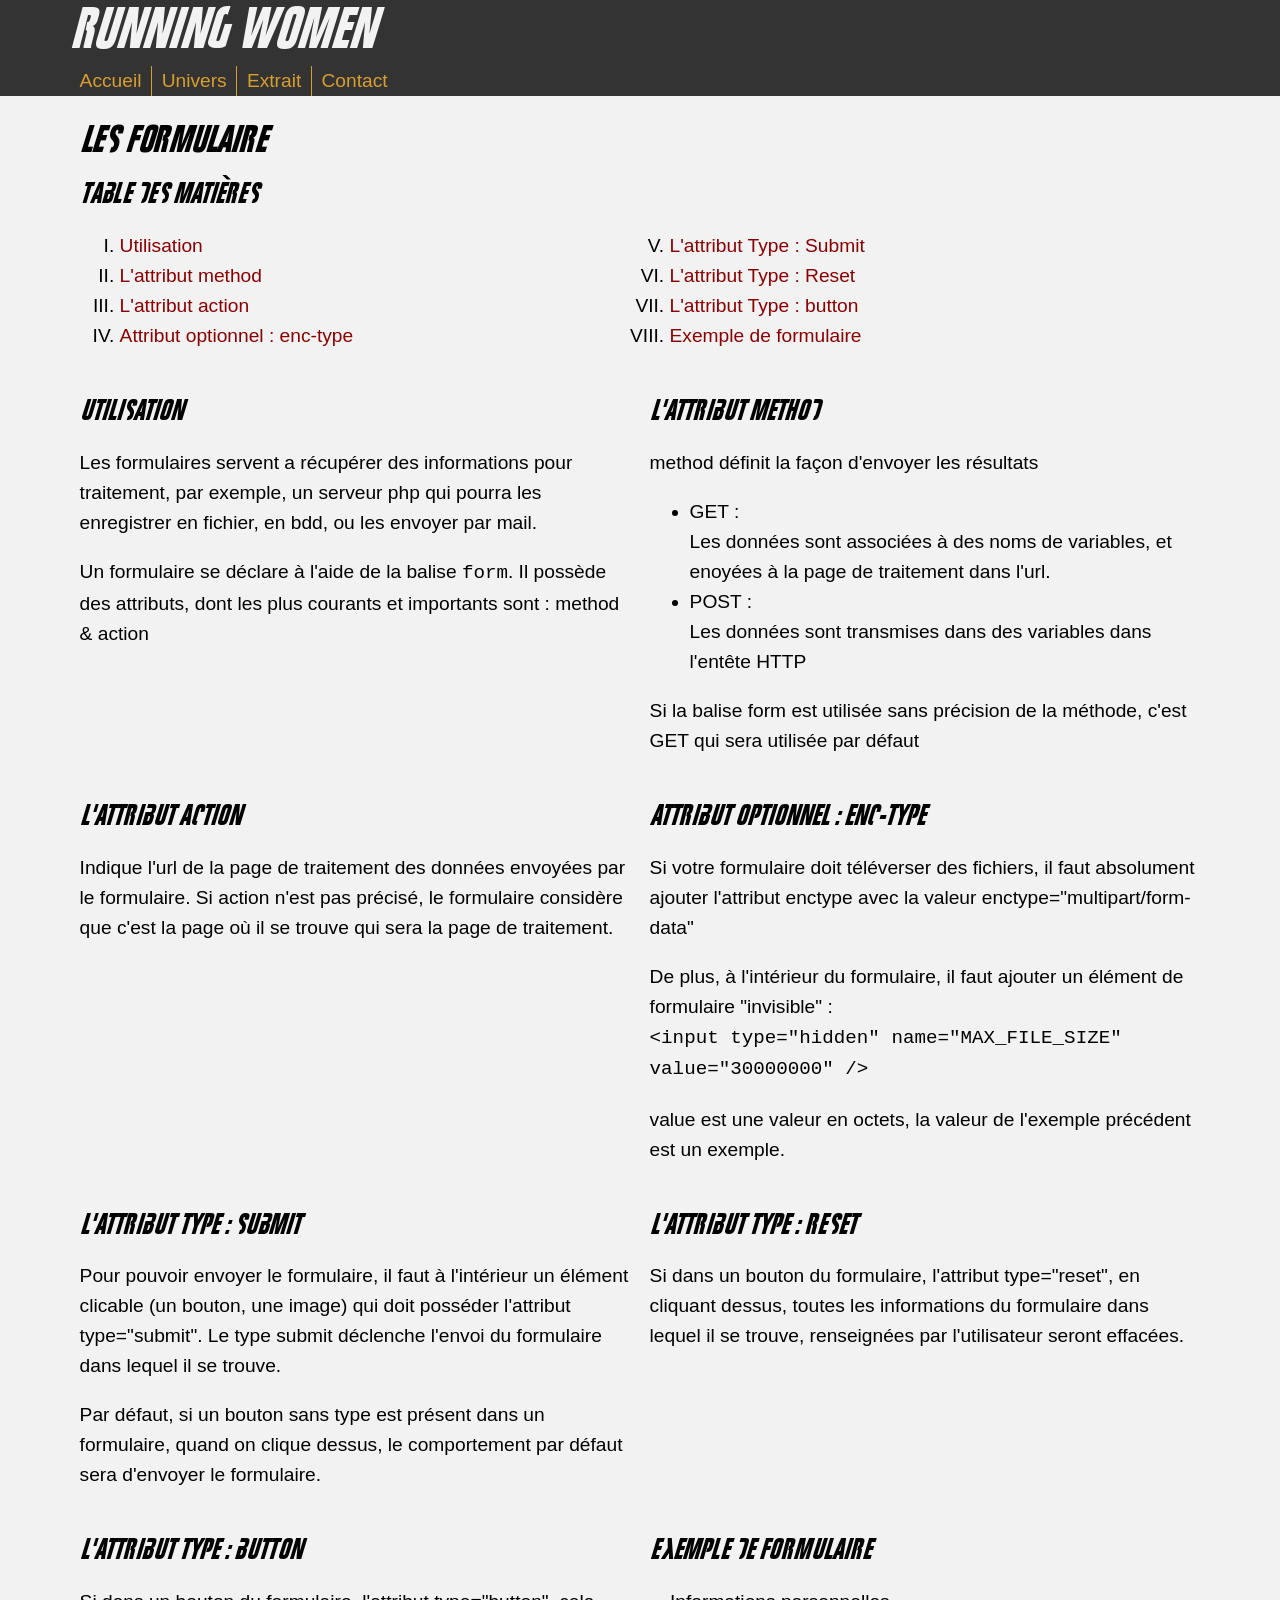
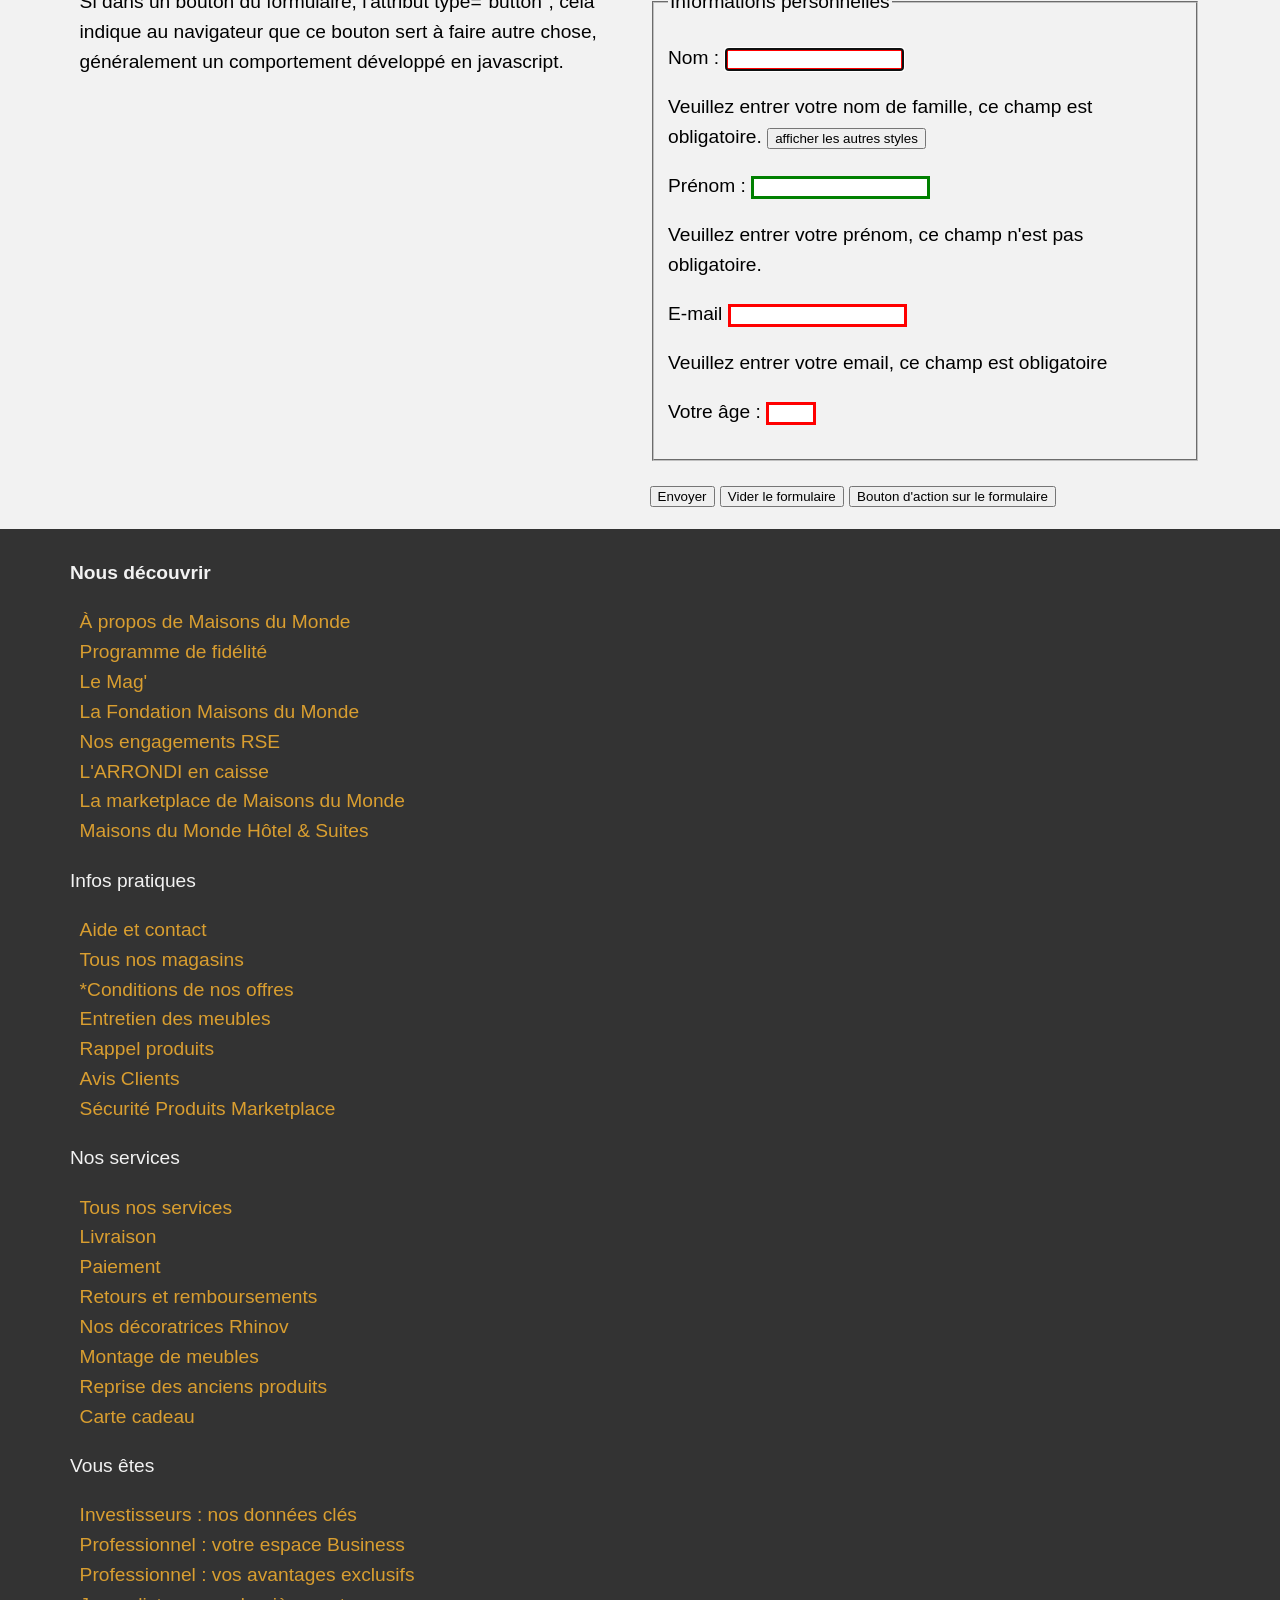
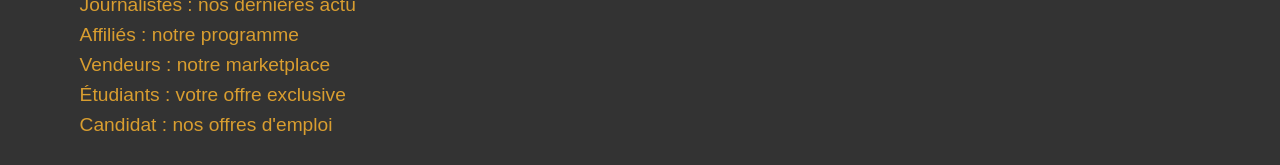
==== contact.html @ e9cc25df "iframe, frameset et grille CSS" ====
<!DOCTYPE html>
<html lang="fr">

<head>
    <title>Les formulaire | Running Women</title>
    <meta charset="UTF-8" />
    <meta name="viewport" content="width=device-width, initial-scale=1.0" />
    <meta name="description" content="Toute l'actualité running | Running Women" />
    <!-- C'est dans la balise Head qu'on l'on va appeler les fichiers CCS, script Javascript -->
    <link rel="stylesheet" href="./css/style.css" media="all" />
    <script src="./js/scripts.js"></script>
</head>
<body>
    <header role="banner">
        <div class="conteneur">
            <span class="site-title">Running Women</span>
        </div>
    </header>
    <nav role="navigation">
        <ul class="conteneur">
            <li><a href="./index.html" title="Retourner à l'accueil">Accueil</a></li>
            <li><a href="./univers.html" title="Aller à la page univers">Univers</a></li>
            <li><a href="./extrait.html" title="Aller à la page extraits">Extrait</a></li>
            <li><a href="./contact.html" title="Aller à la page formulaire">Contact</a></li>
        </ul>
    </nav>
    <main role="main" class="conteneur">
        <header>
            <h1>Les formulaire</h1>
        </header>
        <aside>
            <nav>
                <h2>Table des matières</h2>
                <ol type="I">
                    <li><a href="#utilisation">Utilisation</a></li>
                    <li><a href="#method">L'attribut method</a></li>
                    <li><a href="#action">L'attribut action</a></li>
                    <li><a href="#optionnel-enctype">Attribut optionnel : enc-type</a></li>
                    <li><a href="#submit">L'attribut Type : Submit</a></li>
                    <li><a href="#reset">L'attribut Type : Reset</a></li>
                    <li><a href="#button">L'attribut Type : button</a></li>
                    <li><a href="#exemple-formule">Exemple de formulaire</a></li>
                </ol>
            </nav>
        </aside>
        <section>
            <article>
                <header>
                    <h2 id="utilisation">Utilisation</h2>
                </header>
                 <p>
                    Les formulaires servent a récupérer des informations pour traitement, par exemple, un serveur
                    php qui pourra les enregistrer en fichier, en bdd, ou les envoyer par mail.
                </p>
                <p>
                    Un formulaire se déclare à l'aide de la balise <code>form</code>. Il possède des
                    attributs, dont les plus courants et importants sont : method & action
                </p>
            </article>
            <article>
                <header>
                    <h2 id="method">L'attribut method</h2>
                </header>
                <p>
                    method définit la façon d'envoyer les résultats
                </p>
                <ul>
                    <li>
                        GET : <br />
                        Les données sont associées à des noms de variables, et enoyées à la page de traitement dans
                        l'url.
                    </li>
                    <li>
                        POST : <br />
                        Les données sont transmises dans des variables dans l'entête HTTP
                    </li>
                </ul>
                <p>
                    Si la balise form est utilisée sans précision de la méthode, c'est GET qui sera utilisée par défaut
                </p>
            </article>
            <article>
                <header>
                    <h2 id="action">L'attribut action</h2>
                </header>
                <p>
                    Indique l'url de la page de traitement des données envoyées par le formulaire.
                    Si action n'est pas précisé, le formulaire considère que c'est la page où il
                    se trouve qui sera la page de traitement.
                </p>
            </article>
            <article>
                <header>
                    <h2 id="optionnel-enctype">Attribut optionnel : enc-type</h2>
                </header>
                <p>
                    Si votre formulaire doit téléverser des fichiers, il faut absolument ajouter l'attribut enctype
                    avec la valeur enctype="multipart/form-data"
                </p>
                <p>
                    De plus, à l'intérieur du formulaire, il faut ajouter un élément de formulaire "invisible" :
                    <br />
                    <code>&lt;input type="hidden" name="MAX_FILE_SIZE" value="30000000" /&gt;</code>
                </p>
                <p>
                    value est une valeur en octets, la valeur de l'exemple précédent est un exemple.
                </p>
            </article>
            <article>
                <header>
                    <h2 id="submit">L'attribut Type : submit</h2>
                </header>
                <p>
                    Pour pouvoir envoyer le formulaire, il faut à l'intérieur un élément clicable (un bouton, une image)
                    qui doit posséder l'attribut type="submit". Le type submit déclenche l'envoi du formulaire dans
                    lequel il se trouve.
                </p>
                <p>
                    Par défaut, si un bouton sans type est présent dans un formulaire, quand on clique dessus, le
                    comportement par défaut sera d'envoyer le formulaire.
                </p>
            </article>
            <article>
                <header>
                    <h2 id="reset">L'attribut Type : reset</h2>
                </header>
                <p>
                    Si dans un bouton du formulaire, l'attribut type="reset", en cliquant dessus, toutes les
                    informations du formulaire dans lequel il se trouve, renseignées par l'utilisateur seront
                    effacées.
                </p>
            </article>
            <article>
                <header>
                    <h2 id="button">L'attribut Type : button</h2>
                </header>
                <p>
                    Si dans un bouton du formulaire, l'attribut type="button", cela indique au navigateur que ce
                    bouton sert à faire autre chose, généralement un comportement développé en javascript.
                </p>
            </article>
            <article>
                <header>
                    <h2 id="exemple-formule">Exemple de formulaire</h2>
                </header>
                <style>
                    input[type="text"]:invalid,
                    input[type="number"]:invalid,
                    input[type="email"]:invalid{
                        border: 3px solid red;
                    }

                    input[type="text"]:valid,
                    input[type="number"]:valid,
                    input[type="email"]:valid{
                        border: 3px solid green;
                    }
                </style>
                <form method="get" action="./contact.html">
                    <fieldset>
                        <legend>
                            Informations personnelles
                        </legend>
                        <p>
                            <label for="nom">Nom : </label> 
                            <input name="nom" id="nom" type="text" aria-describedby="info-nom" autofocus required />
                        </p>
                        <div id="info-nom" class="message message-info">
                            Veuillez entrer votre nom de famille, ce champ est obligatoire.
                            <button type="button" onclick="toggleHidden('messageStyles')">afficher les autres styles</button>
                        </div>
                        <div class="hidden" id="messageStyles">
                            <div class="message message-success">
                                Veuillez entrez votre nom de famille, ce champ est obligatoire.
                            </div>
                            <div class="message message-warning">
                                Veuillez entrez votre nom de famille, ce champ est obligatoire.
                            </div>
                            <div class="message message-danger">
                                Veuillez entrez votre nom de famille, ce champ est obligatoire.
                            </div>
                            <div class="message message-dark">
                                Veuillez entrez votre nom de famille, ce champ est obligatoire.
                            </div>
                            <div class="message message-light">
                                Veuillez entrez votre nom de famille, ce champ est obligatoire.
                            </div>
                        </div>
                        <p>
                            <label for="prenom">Prénom :</label>
                            <input type="text" name="prenom" id="prenom" aria-describedby="info-prenom" />
                        </p>
                        <div id="info-prenom" class="message message-info">
                            Veuillez entrer votre prénom, ce champ n'est pas obligatoire.
                        </div>
                        <p>
                            <label for="email">E-mail</label>
                            <input type="email" name="email" id="email" required aria-describedby="info-email" pattern="^[\w\-\+]+(\.[\w\-]+)*@[\w\-]+(\.[\w\-]+)*\.[\w\-]{2,15}$" />
                        </p>
                        <div id="info-email" class="message message-info">
                            Veuillez entrer votre email, ce champ est obligatoire
                        </div>
                        <p>
                            <label for="age-legal">Votre âge :</label>
                            <input type="number" name="age-legal" id="age-legal" aria-describedby="" min="13" max="99" required />
                        </p>
                    </fieldset>
                    <p>
                        <button type="submit">Envoyer</button> 
                        <button type="reset">Vider le formulaire</button> 
                        <button type="button" onclick="toggleHidden('toto')">Bouton d'action sur le formulaire</button>
                        <div id="toto" class="hidden">
                            Toto
                        </div>
                    </p>
                </form>
            </article>
        </section>
    </main>
    <footer>
        <div class="conteneur">
            <nav>
                <p><b>Nous découvrir</b></p>
                <ul>
                    <li><a href="#">À propos de Maisons du Monde</a></li>
                    <li><a href="#">Programme de fidélité</a></li>
                    <li><a href="#">Le Mag'</a></li>
                    <li><a href="#">La Fondation Maisons du Monde</a></li>
                    <li><a href="#">Nos engagements RSE</a></li>
                    <li><a href="#">L'ARRONDI en caisse</a></li>
                    <li><a href="#">La marketplace de Maisons du Monde</a></li>
                    <li><a href="#">Maisons du Monde Hôtel & Suites</a></li>
                </ul>
            </nav>
            <nav>
                <p>Infos pratiques</p>
                <ul>
                    <li><a href="#">Aide et contact</a></li>
                    <li><a href="#">Tous nos magasins</a></li>
                    <li><a href="#">*Conditions de nos offres</a></li>
                    <li><a href="#">Entretien des meubles</a></li>
                    <li><a href="#">Rappel produits</a></li>
                    <li><a href="#">Avis Clients</a></li>
                    <li><a href="#">Sécurité Produits Marketplace</a></li>
                </ul>
            </nav>
            <nav>
                <p>
                    Nos services
                </p>
                <ul>
                    <li><a href="#">Tous nos services</a></li>
                    <li><a href="#">Livraison</a></li>
                    <li><a href="#">Paiement</a></li>
                    <li><a href="#">Retours et remboursements</a></li>
                    <li><a href="#">Nos décoratrices Rhinov</a></li>
                    <li><a href="#">Montage de meubles</a></li>
                    <li><a href="#">Reprise des anciens produits</a></li>
                    <li><a href="#">Carte cadeau</a></li>
                </ul>
            </nav>
            <nav>
                <p>
                    Vous êtes
                </p>
                <ul>
                    <li><a href="#">Investisseurs : nos données clés</a></li>
                    <li><a href="#">Professionnel : votre espace Business</a></li>
                    <li><a href="#">Professionnel : vos avantages exclusifs</a></li>
                    <li><a href="#">Journalistes : nos dernières actu</a></li>
                    <li><a href="#">Affiliés : notre programme</a></li>
                    <li><a href="#">Vendeurs : notre marketplace</a></li>
                    <li><a href="#">Étudiants : votre offre exclusive</a></li>
                    <li><a href="#">Candidat : nos offres d'emploi</a></li>
                </ul>
            </nav>
        </div>
    </footer>
</body>

</html>
---- css/style.css ----
/*
Import de fichiers CSS
/!\ ATTENTION /!\
les instructions d'import de fichiers CSS doivent IMPÉRATIVEMENT ÊTRE DÉCLARÉES DANS LES PREMIÈRES LIGNE CSS HORS COMMENTAIRE
*/
@import url("./FIGHTT3.css");
@import url("./carousel.css");
@import url("./grid.css");
/*
dimensions les plus vues en web :
px      =>  Pixel
em      =>  cadratin : unité de mesure en print sur les presses
            le cadratin se calcul par rapport à son parent
rem     =>  cadratin racine : se calcul par rapport à la taille racine de police
%       =>  pourcentage, se calcule par rapport à l'élément qui le contient
vw & vh =>  viewport width & viewport height : correspond à la taille 
            d'affichage de la page en largeur et en hauteur
            si affichage en largeur 768px alors 20vw = 153.6 px

si 2em = 32 px, 1em = 16px

*/
/*
Le root permet de surcharger le css du navigateur avant qu'il soit interprété
Il permet aussi de déclarer des varaibles (tailles de police, couleurs du site), afin de faciliter la maintenance et les changements
*/
/* le root */
:root {
  font-family: Arial, Helvetica, sans-serif;
  --font-size: 1.2rem;
  font-size: var(--font-size);
  --gutter: 0.5rem;
  --line-height: calc(var(--font-size) * 1.3);
  line-height: var(--line-height);
  scroll-behavior: smooth;
  --main-site-bg-color: rgba(242, 242, 242, 1);
  --main-site-bg-color-50: rgba(242, 242, 242, 0.5);
  --header-bg-val: 51, 51, 51;
  --header-bg-color: rgb(var(--header-bg-val));
  --header-bg-color-50: rgba(var(--header-bg-val), 0.5);
  --header-color: rgba(242, 242, 242, 1);
  --nav-link-color: #d99e30;
  --main-link-color: darkred;
}

/* déclarations générales */

*,
*::before,
*::after {
  box-sizing: border-box;
}

.site-title,
h1,
h2 {
  font-family: "FIGHTT3";
  font-weight: normal;
}

a {
  color: var(--main-link-color);
  text-decoration: none;
}

/* déclarations de classe */

.site-title {
  font-size: 3rem;
}

.conteneur {
  width: 100%;
  margin-left: auto;
  margin-right: auto;
}

.img-fluid {
  max-width: 100%;
}

.vignette,
.miniature {
  width: 100px;
  height: 100px;
}

.vignette {
  object-fit: cover;
  /* Object-position permet de choisir la position du cover de l'image */
  /*object-position: left top;*/
}

.miniature {
  object-fit: contain;
  background-color: black;
}

.table-responsive {
  overflow-x: auto;
}

.table-bordered td,
.table-bordered th {
  border-top: 1px solid lightgrey;
  border-left: 1px solid lightgrey;
  border-right: 1px solid lightgrey;
}

table.table {
  border-collapse: collapse;
  width: 100%;
}

table.table tr {
  border-bottom: 1px solid lightgrey;
}

table.table th,
table.table td {
  padding: calc(var(--gutter) / 2);
}

.video {
  position: relative;
  height: 0;
  overflow: hidden;
  margin: 0;
}

.video > * {
  width: 100%;
  height: 100%;
  position: absolute;
  left: 0px;
  top: 0px;
  overflow: hidden;
  border: none;
}

.video-16-9 {
  padding-bottom: 56.25%;
}

.video-max-width-300 {
  max-width: 300px;
}

.video-4-3 {
  padding-bottom: 75%;
}

.hidden{
  display: none;
}

/* déclarations de structure */

body {
  margin: 0;
  background-color: var(--main-site-bg-color);
}

body > header,
body > footer {
  background-color: var(--header-bg-color);
  padding: var(--gutter);
  color: var(--header-color);
}

body > footer ul {
  list-style-type: none;
  padding: 0;
}

body > nav {
  background-color: var(--header-bg-color);
}

body > nav ul {
  margin: 0;
  color: var(--header-color);
  list-style-type: none;
  padding: 0;
}

body > nav ul li:not(body > nav ul li:last-child) {
  border-bottom: 1px solid var(--nav-link-color);
}

body > nav ul a,
body > nav ul a:visited,
body > footer a,
body > footer a:visited {
  color: var(--nav-link-color);
  text-decoration: none;
  display: block;
  padding-left: var(--gutter);
  padding-right: var(--gutter);
}

body > nav ul a:hover,
body > nav ul a:focus,
body > nav ul a:focus-visible {
  outline: none;
  color: var(--header-bg-color);
  background-color: var(--nav-link-color);
}

main > header,
main > aside,
section article {
  padding-left: var(--gutter);
  padding-right: var(--gutter);
}

@media print {
  body > nav,
  body > footer {
    display: none;
  }

  @page {
    size: landscape;
    padding: 1cm;
  }
}

@media screen and (min-width: 576px) {
  .conteneur {
    width: 540px;
  }

  body > nav > ul {
    display: flex;
    flex-wrap: wrap;
  }

  body > nav ul li:not(body > nav ul li:last-child) {
    border-right: 1px solid var(--nav-link-color);
    border-bottom: unset;
  }
}

@media screen and (min-width: 768px) {
  .conteneur {
    width: 720px;
  }
}
@media screen and (min-width: 992px) {
  .conteneur {
    width: 960px;
  }
}
@media screen and (min-width: 1200px) {
  .conteneur {
    width: 1140px;
  }

  main aside nav > ol {
    column-count: 2;
  }

  main section {
    display: flex;
    flex-wrap: wrap;
  }

  main article {
    width: 50%;
  }
}
@media screen and (min-width: 1400px) {
  .conteneur {
    width: 1340px;
  }

  main aside nav > ol {
    column-count: 3;
  }

  main article {
    width: calc(100% / 3);
  }
}
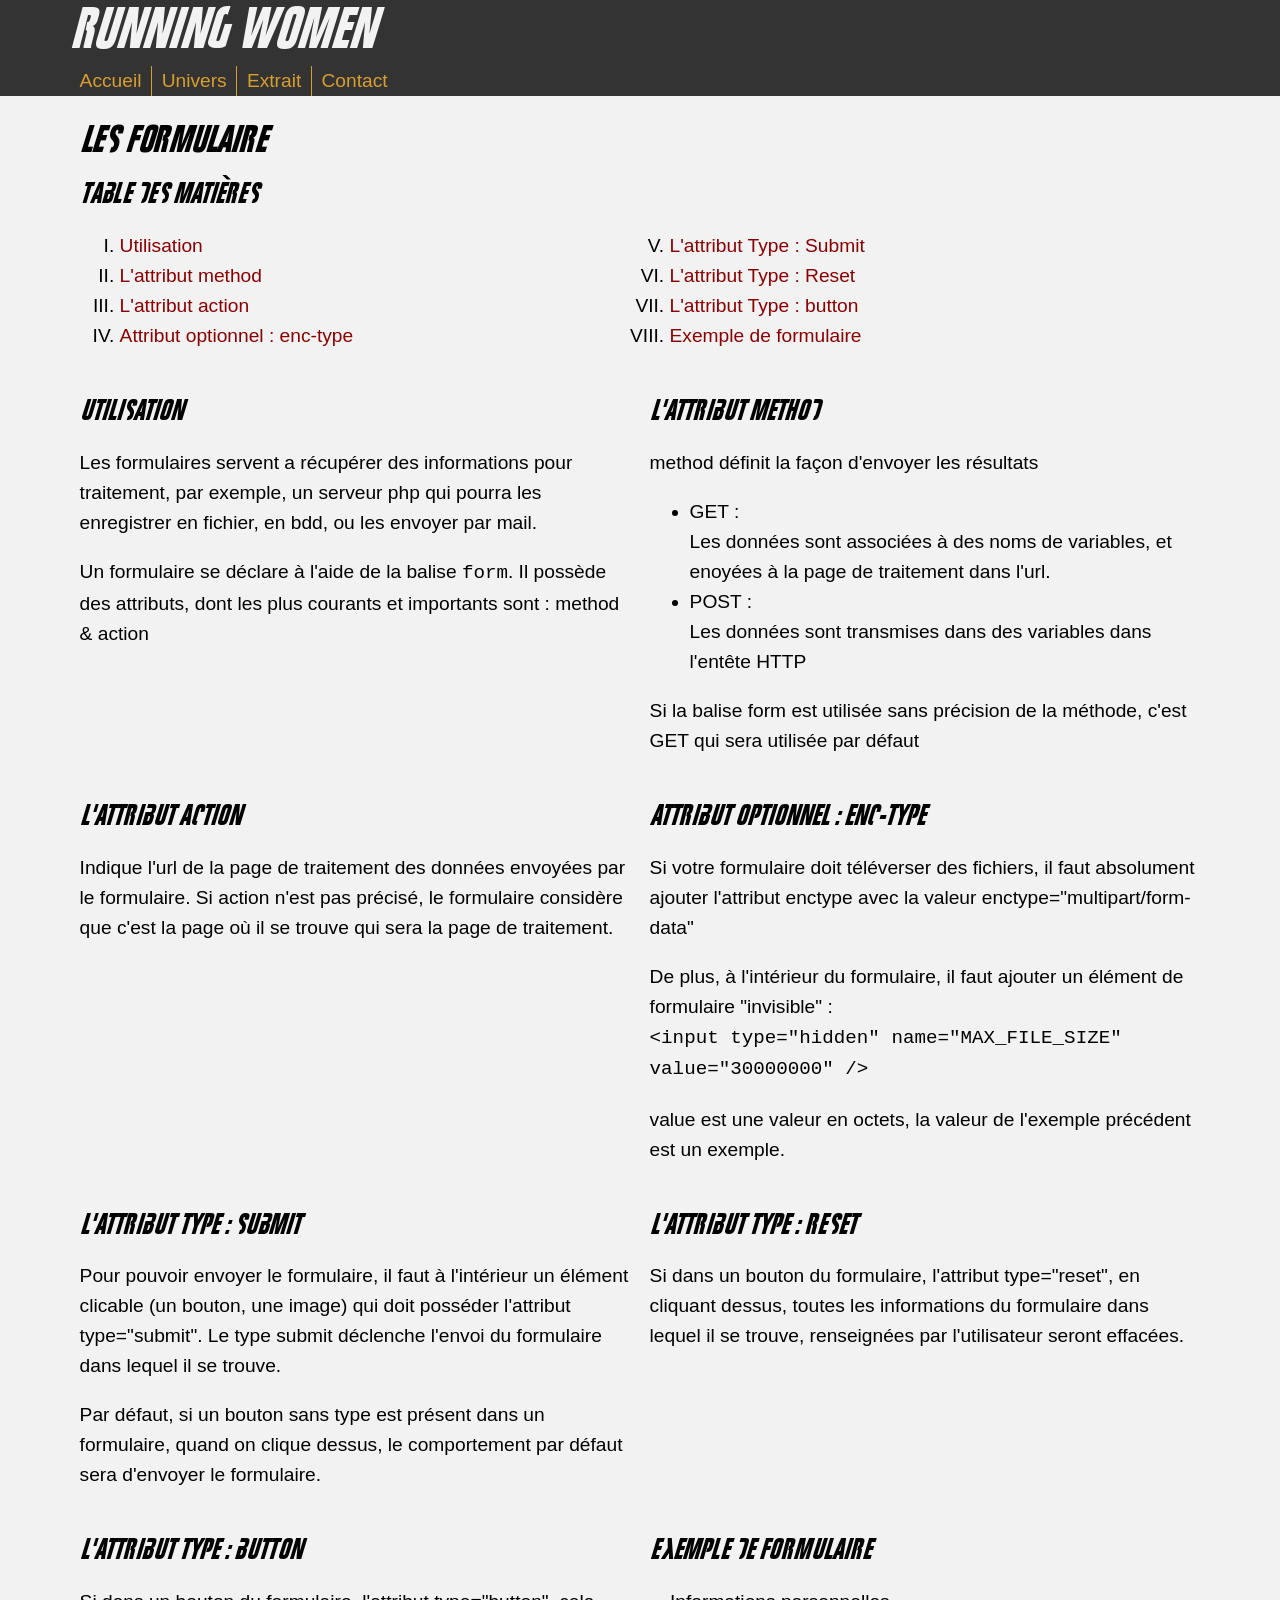
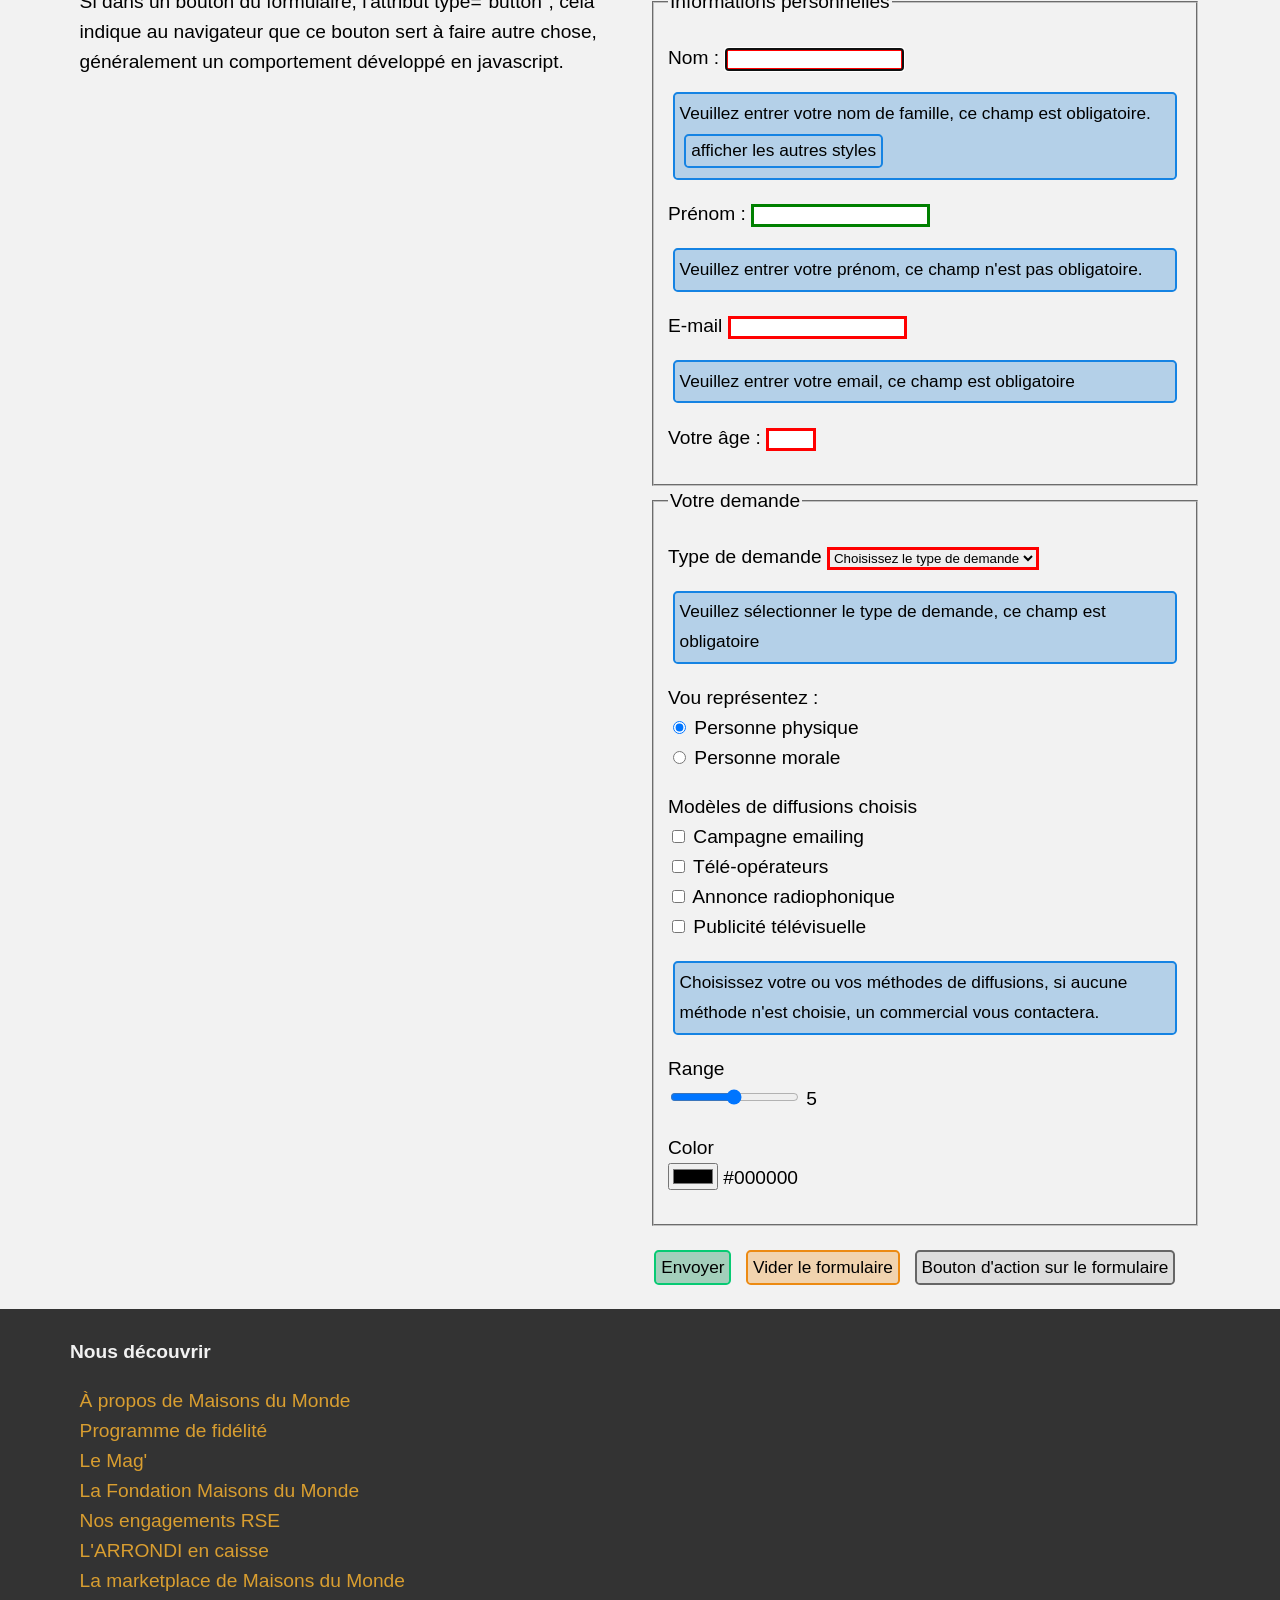
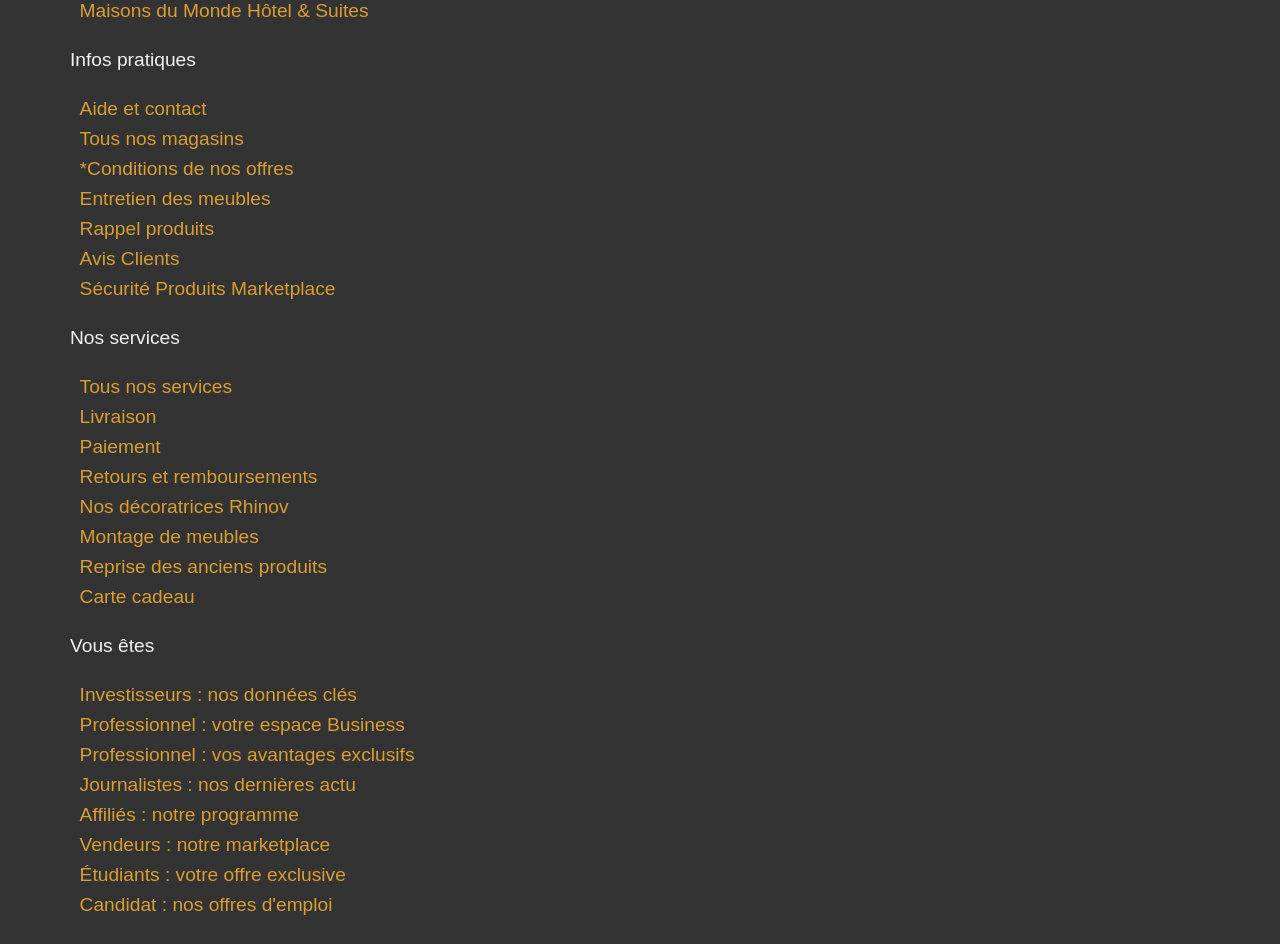
==== commit d946015e: "css formulaire partie 1 input, select, button" ====
--- a/contact.html
+++ b/contact.html
@@ -143,19 +143,6 @@
                 <header>
                     <h2 id="exemple-formule">Exemple de formulaire</h2>
                 </header>
-                <style>
-                    input[type="text"]:invalid,
-                    input[type="number"]:invalid,
-                    input[type="email"]:invalid{
-                        border: 3px solid red;
-                    }
-
-                    input[type="text"]:valid,
-                    input[type="number"]:valid,
-                    input[type="email"]:valid{
-                        border: 3px solid green;
-                    }
-                </style>
                 <form method="get" action="./contact.html">
                     <fieldset>
                         <legend>
@@ -167,7 +154,7 @@
                         </p>
                         <div id="info-nom" class="message message-info">
                             Veuillez entrer votre nom de famille, ce champ est obligatoire.
-                            <button type="button" onclick="toggleHidden('messageStyles')">afficher les autres styles</button>
+                            <button type="button" onclick="toggleHidden('messageStyles')" class="btn btn-info">afficher les autres styles</button>
                         </div>
                         <div class="hidden" id="messageStyles">
                             <div class="message message-success">
@@ -205,10 +192,61 @@
                             <input type="number" name="age-legal" id="age-legal" aria-describedby="" min="13" max="99" required />
                         </p>
                     </fieldset>
+                    <fieldset>
+                        <legend>
+                            Votre demande
+                        </legend>
+                        <p>
+                            <label for="type-demande">Type de demande</label>
+                            <select name="type-demande" id="type-demande" aria-describedby="info-type-demande" required>
+                                <option aria-label="Choix de demande" value="">Choisissez le type de demande</option>
+                                <optgroup label="Options unitaires">
+                                    <option aria-label="Option unitaire 1" value="1">Option 1</option>
+                                    <option aria-label="Option unitaire 2" value="2">Option 2</option>
+                                    <option aria-label="Option unitaire 3" value="3">Option 3</option>
+                                    <option aria-label="Option unitaire 4" value="4">Option 4</option>
+                                    <option aria-label="Option unitaire 5" value="5">Option 5</option>
+                                </optgroup>
+                                <optgroup label="Regroupement d'options">
+                                    <option aria-label="Regroupement d'option sauf la 1" value="6">Toutes sauf 1</option>
+                                    <option aria-label="Regroupement d'option sauf la 2" value="7">Toutes sauf 2</option>
+                                    <option aria-label="Regroupement d'option sauf la 3" value="8">Toutes sauf 3</option>
+                                </optgroup>
+                            </select>
+                        </p>
+                        <div id="info-type-demande" class="message message-info">
+                            Veuillez sélectionner le type de demande, ce champ est obligatoire
+                        </div>
+                        <p>
+                            <label>Vou représentez :</label><br />
+                            <input type="radio" name="personne" id="physique" value="physique" checked aria-describedby="info-personne">
+                            <label for="physique">Personne physique</label><br />
+                            <input type="radio" name="personne" id="morale" value="morale" aria-describedby="info-personne">
+                            <label for="morale">Personne morale</label>
+                        </p>
+                        <p>
+                            <label>Modèles de diffusions choisis</label><br />
+                            <input type="checkbox" name="diff-email" id="diff-email" value="email" aria-describedby="info-diffusion" /> <label for="diff-email">Campagne emailing</label><br />
+                            <input type="checkbox" name="diff-tel" id="diff-tel" value="tel" aria-describedby="info-diffusion" /> <label for="diff-tel">Télé-opérateurs</label><br />
+                            <input type="checkbox" name="diff-radio" id="diff-radio" value="radio" aria-describedby="info-diffusion" /> <label for="diff-radio">Annonce radiophonique</label><br />
+                            <input type="checkbox" name="diff-tv" id="diff-tv" value="tv" aria-describedby="info-diffusion" /> <label for="diff-tv">Publicité télévisuelle</label>
+                        </p>
+                        <div id="info-diff"  class="message message-info">
+                            Choisissez votre ou vos méthodes de diffusions, si aucune méthode n'est choisie, un commercial vous contactera.
+                        </div>
+                        <p>
+                            <label>Range</label><br />
+                            <input type="range" name="range" id="range" min="0" max="10" step="0.5" value="5" onchange="getValue(this, '#rangeValue')" /> <span id="rangeValue">5</span>
+                        </p>
+                        <p>
+                            <label>Color</label><br />
+                            <input type="color" name="color" id="color" min="0" max="10" step="0.5" value="5" onchange="getValue(this, '#colorValue')" /> <span id="colorValue">#000000</span>
+                        </p>
+                    </fieldset>
                     <p>
-                        <button type="submit">Envoyer</button> 
-                        <button type="reset">Vider le formulaire</button> 
-                        <button type="button" onclick="toggleHidden('toto')">Bouton d'action sur le formulaire</button>
+                        <button type="submit" class="btn btn-success">Envoyer</button> 
+                        <button type="reset" class="btn btn-warning">Vider le formulaire</button> 
+                        <button type="button" class="btn btn-light" onclick="toggleHidden('toto')">Bouton d'action sur le formulaire</button>
                         <div id="toto" class="hidden">
                             Toto
                         </div>
--- a/css/style.css
+++ b/css/style.css
@@ -6,6 +6,7 @@
 @import url("./FIGHTT3.css");
 @import url("./carousel.css");
 @import url("./grid.css");
+@import url("./form.css");
 /*
 dimensions les plus vues en web :
 px      =>  Pixel
@@ -41,6 +42,23 @@
   --header-color: rgba(242, 242, 242, 1);
   --nav-link-color: #d99e30;
   --main-link-color: darkred;
+  /* couleurs de fond informatives */
+  --info-bg-color: #b4d0e8;
+  --danger-bg-color: #f1aeb5;
+  --success-bg-color: #a3cfbb;
+  --warning-bg-color: #f1d3ae;
+  /* couleurs de bordure informatives */
+  --info-border-color: #1583e3;
+  --danger-border-color: #ea2a3d;
+  --success-border-color: #07ca73;
+  --warning-border-color: #ec8a12;
+  /* couleurs de fond neutres */
+  --light-bg-color: #dddddd;
+  --dark-bg-color: #454545;
+  /* couleurs de bordure neutres */
+  --light-border-color: #666666;
+  --dark-border-color: black;
+  --dark-color: white;
 }
 
 /* déclarations générales */
@@ -153,6 +171,48 @@
 .hidden{
   display: none;
 }
+
+.message, .btn{
+  margin: calc( var(--gutter) / 2);
+  padding: calc( var(--gutter) / 2);
+  font-size: 0.9rem;
+  border-radius: calc( var(--gutter) / 2);
+  border-style: solid;
+  border-width: 2px;
+  border-color: transparent;
+}
+
+.message-info, .btn-info{
+  background-color: var(--info-bg-color);
+  border-color: var(--info-border-color);
+}
+
+.message-success, .btn-success{
+  background-color: var(--success-bg-color);
+  border-color: var(--success-border-color);
+}
+
+.message-warning, .btn-warning{
+  background-color: var(--warning-bg-color);
+  border-color: var(--warning-border-color);
+}
+
+.message-danger, .btn-danger{
+  background-color: var(--danger-bg-color);
+  border-color: var(--danger-border-color);
+}
+
+.message-light, .btn-light{
+  background-color: var(--light-bg-color);
+  border-color: var(--light-border-color);
+}
+
+.message-dark, .btn-dark{
+  background-color: var(--dark-bg-color);
+  border-color: var(--dark-border-color);
+  color: var(--dark-color);
+}
+
 
 /* déclarations de structure */
 
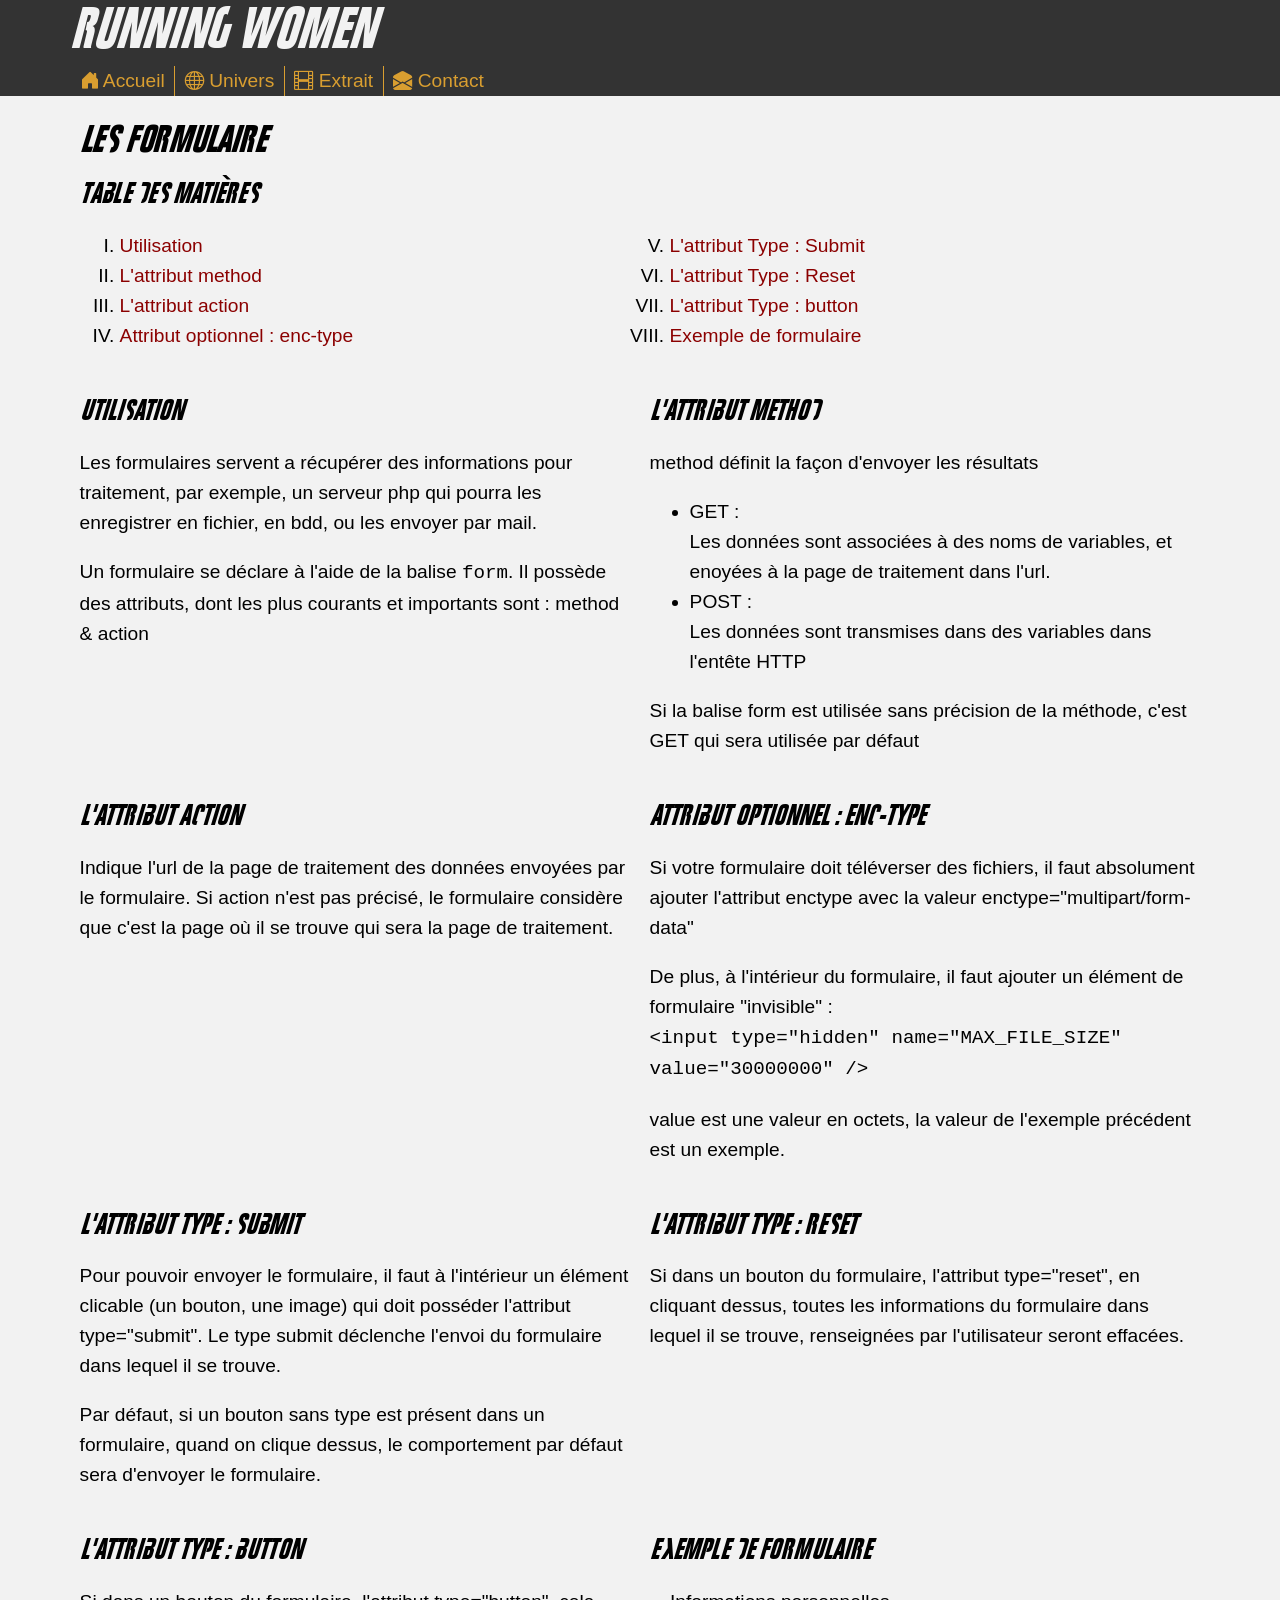
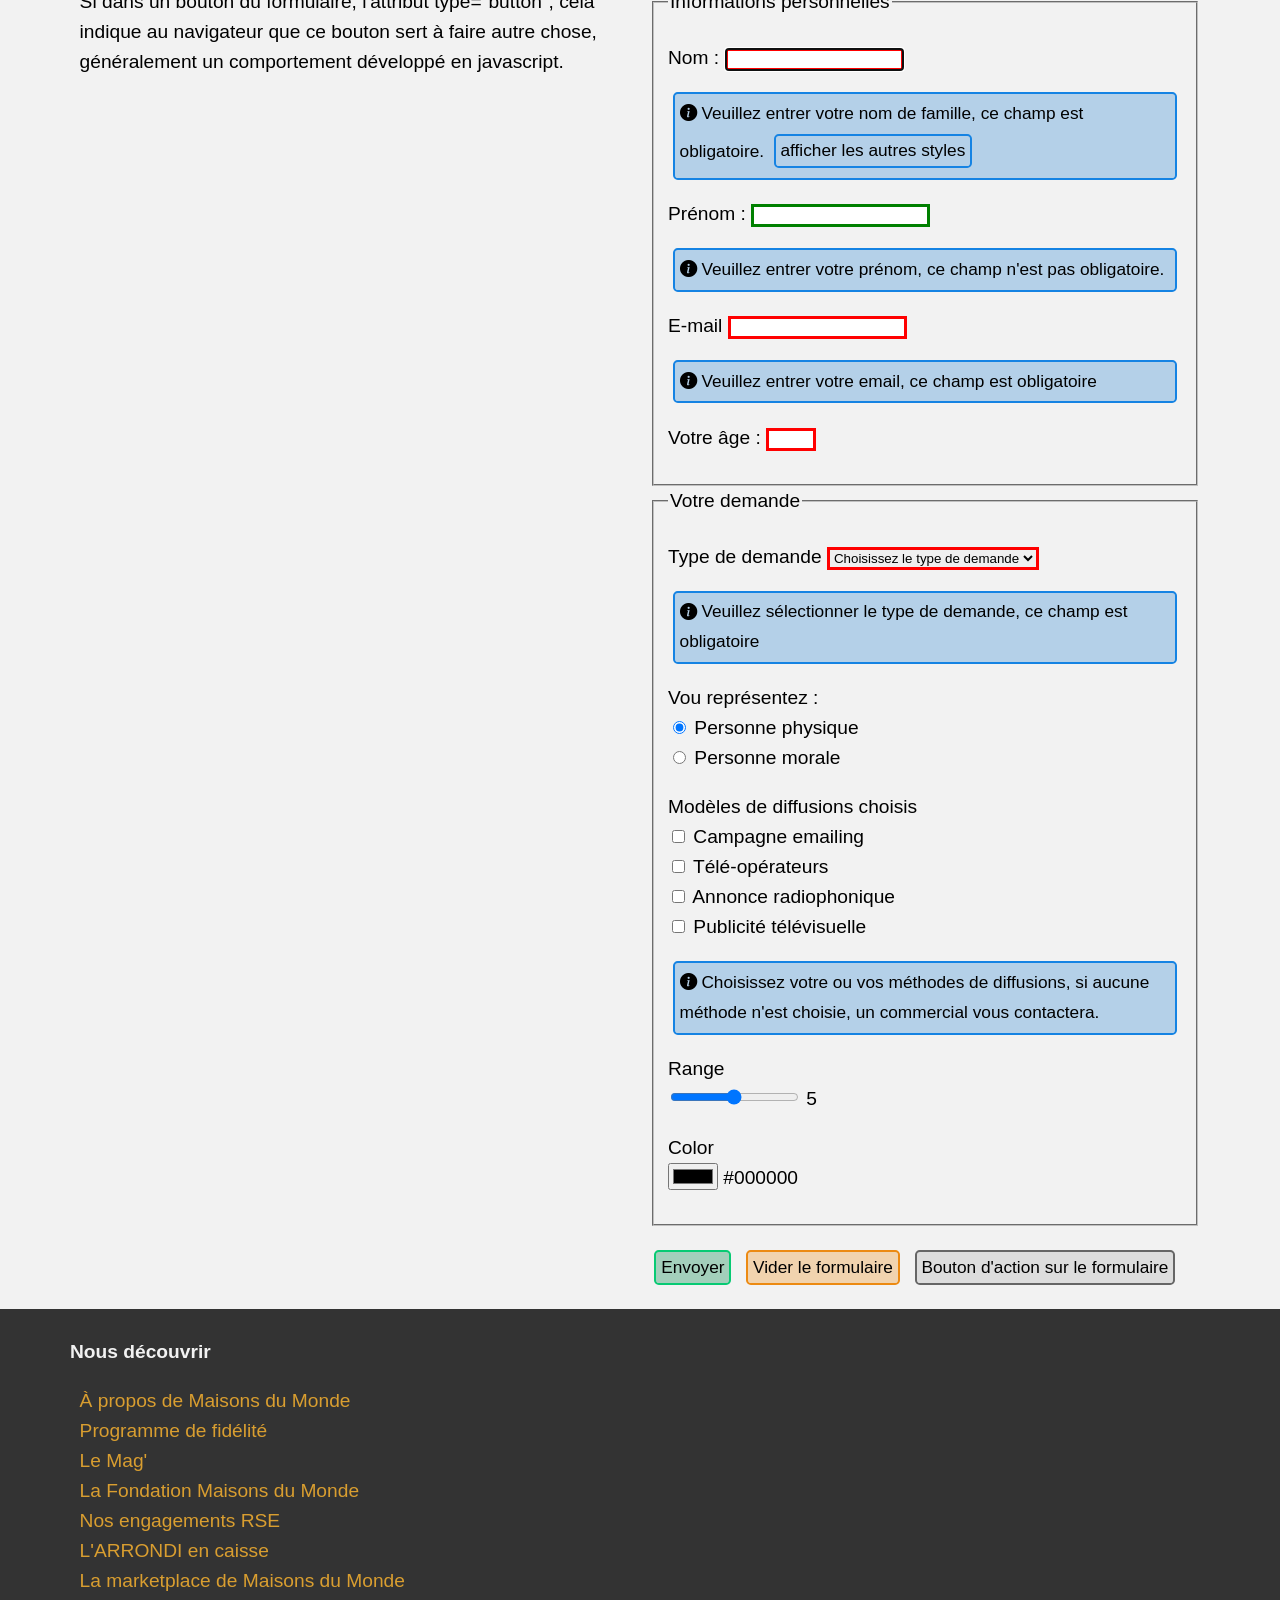
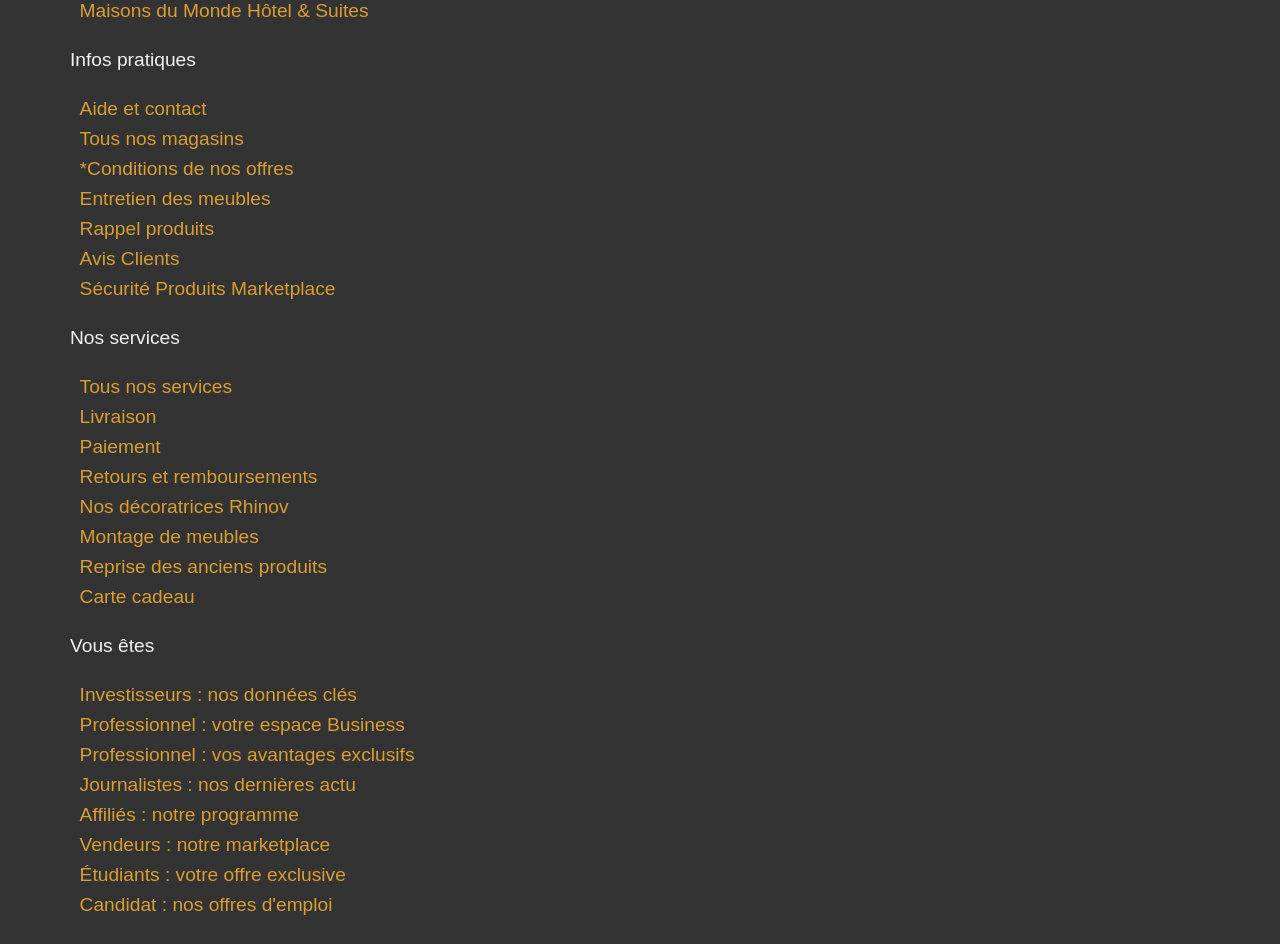
==== commit 0e769761: "css formulaire partie 2 range, color et messages" ====
--- a/contact.html
+++ b/contact.html
@@ -18,10 +18,10 @@
     </header>
     <nav role="navigation">
         <ul class="conteneur">
-            <li><a href="./index.html" title="Retourner à l'accueil">Accueil</a></li>
-            <li><a href="./univers.html" title="Aller à la page univers">Univers</a></li>
-            <li><a href="./extrait.html" title="Aller à la page extraits">Extrait</a></li>
-            <li><a href="./contact.html" title="Aller à la page formulaire">Contact</a></li>
+            <li><a href="./index.html" title="Retourner à l'accueil"><i class="bi bi-house-door-fill"></i> Accueil</a></li>
+            <li><a href="./univers.html" title="Aller à la page univers"><i class="bi bi-globe"></i> Univers</a></li>
+            <li><a href="./extrait.html" title="Aller à la page extraits"><i class="bi bi-film"></i> Extrait</a></li>
+            <li><a href="./contact.html" title="Aller à la page formulaire"><i class="bi bi-envelope-open-fill"></i> Contact</a></li>
         </ul>
     </nav>
     <main role="main" class="conteneur">
--- a/css/style.css
+++ b/css/style.css
@@ -7,6 +7,7 @@
 @import url("./carousel.css");
 @import url("./grid.css");
 @import url("./form.css");
+@import url("./bootstrap-icons.css");
 /*
 dimensions les plus vues en web :
 px      =>  Pixel
@@ -182,24 +183,53 @@
   border-color: transparent;
 }
 
+.message::before{
+  display: inline-block;
+  font-family: 'bootstrap-icons' !important;
+  font-style: normal;
+  font-weight: normal !important;
+  font-variant: normal;
+  text-transform: none;
+  line-height: 1;
+  vertical-align: -.125em;
+  -webkit-font-smoothing: antialiased;
+  -moz-osx-font-smoothing: grayscale;
+}
+
 .message-info, .btn-info{
   background-color: var(--info-bg-color);
   border-color: var(--info-border-color);
 }
 
+.message-info::before{
+  content: "\F430";
+}
+
 .message-success, .btn-success{
   background-color: var(--success-bg-color);
   border-color: var(--success-border-color);
 }
 
+.message-success::before{
+  content: "\F26A";
+}
+
 .message-warning, .btn-warning{
   background-color: var(--warning-bg-color);
   border-color: var(--warning-border-color);
 }
 
+.message-warning::before{
+  content: "\F336";
+}
+
 .message-danger, .btn-danger{
   background-color: var(--danger-bg-color);
   border-color: var(--danger-border-color);
+}
+
+.message-danger::before{
+  content: "\F67B";
 }
 
 .message-light, .btn-light{
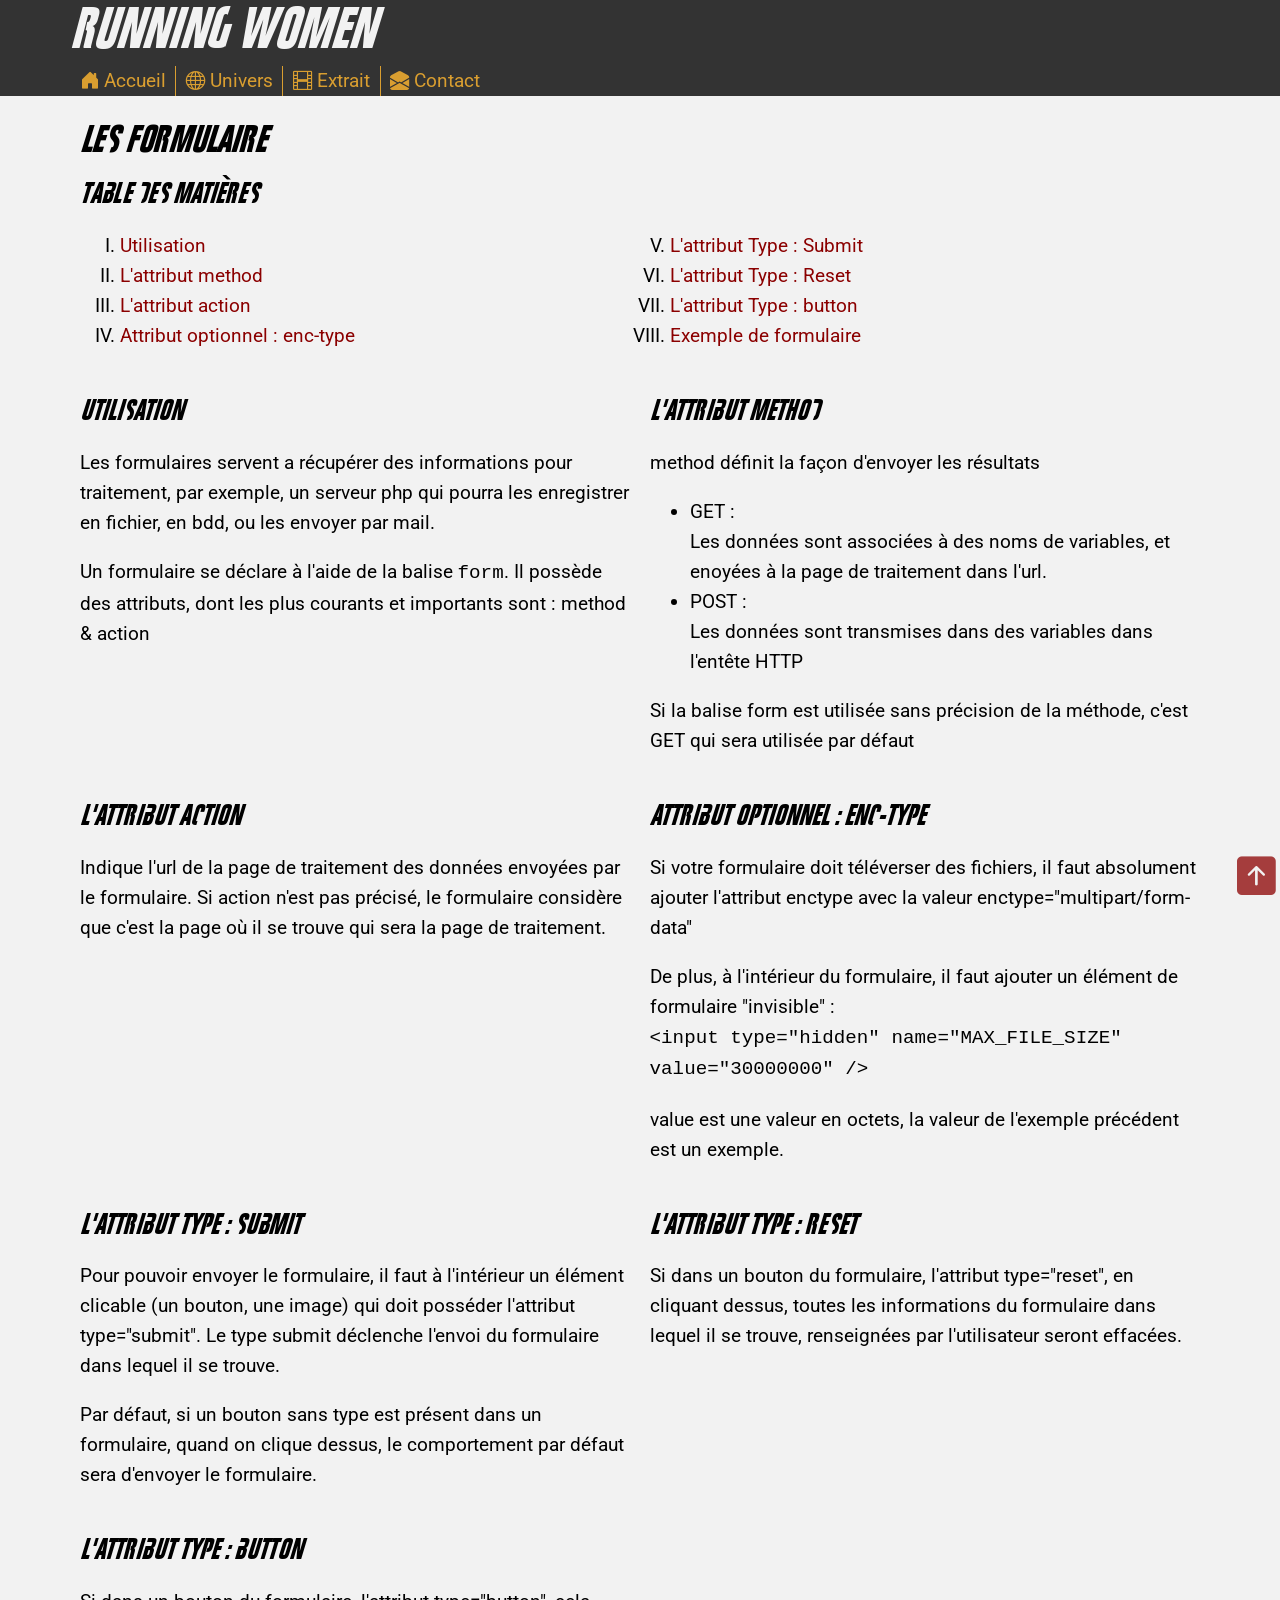
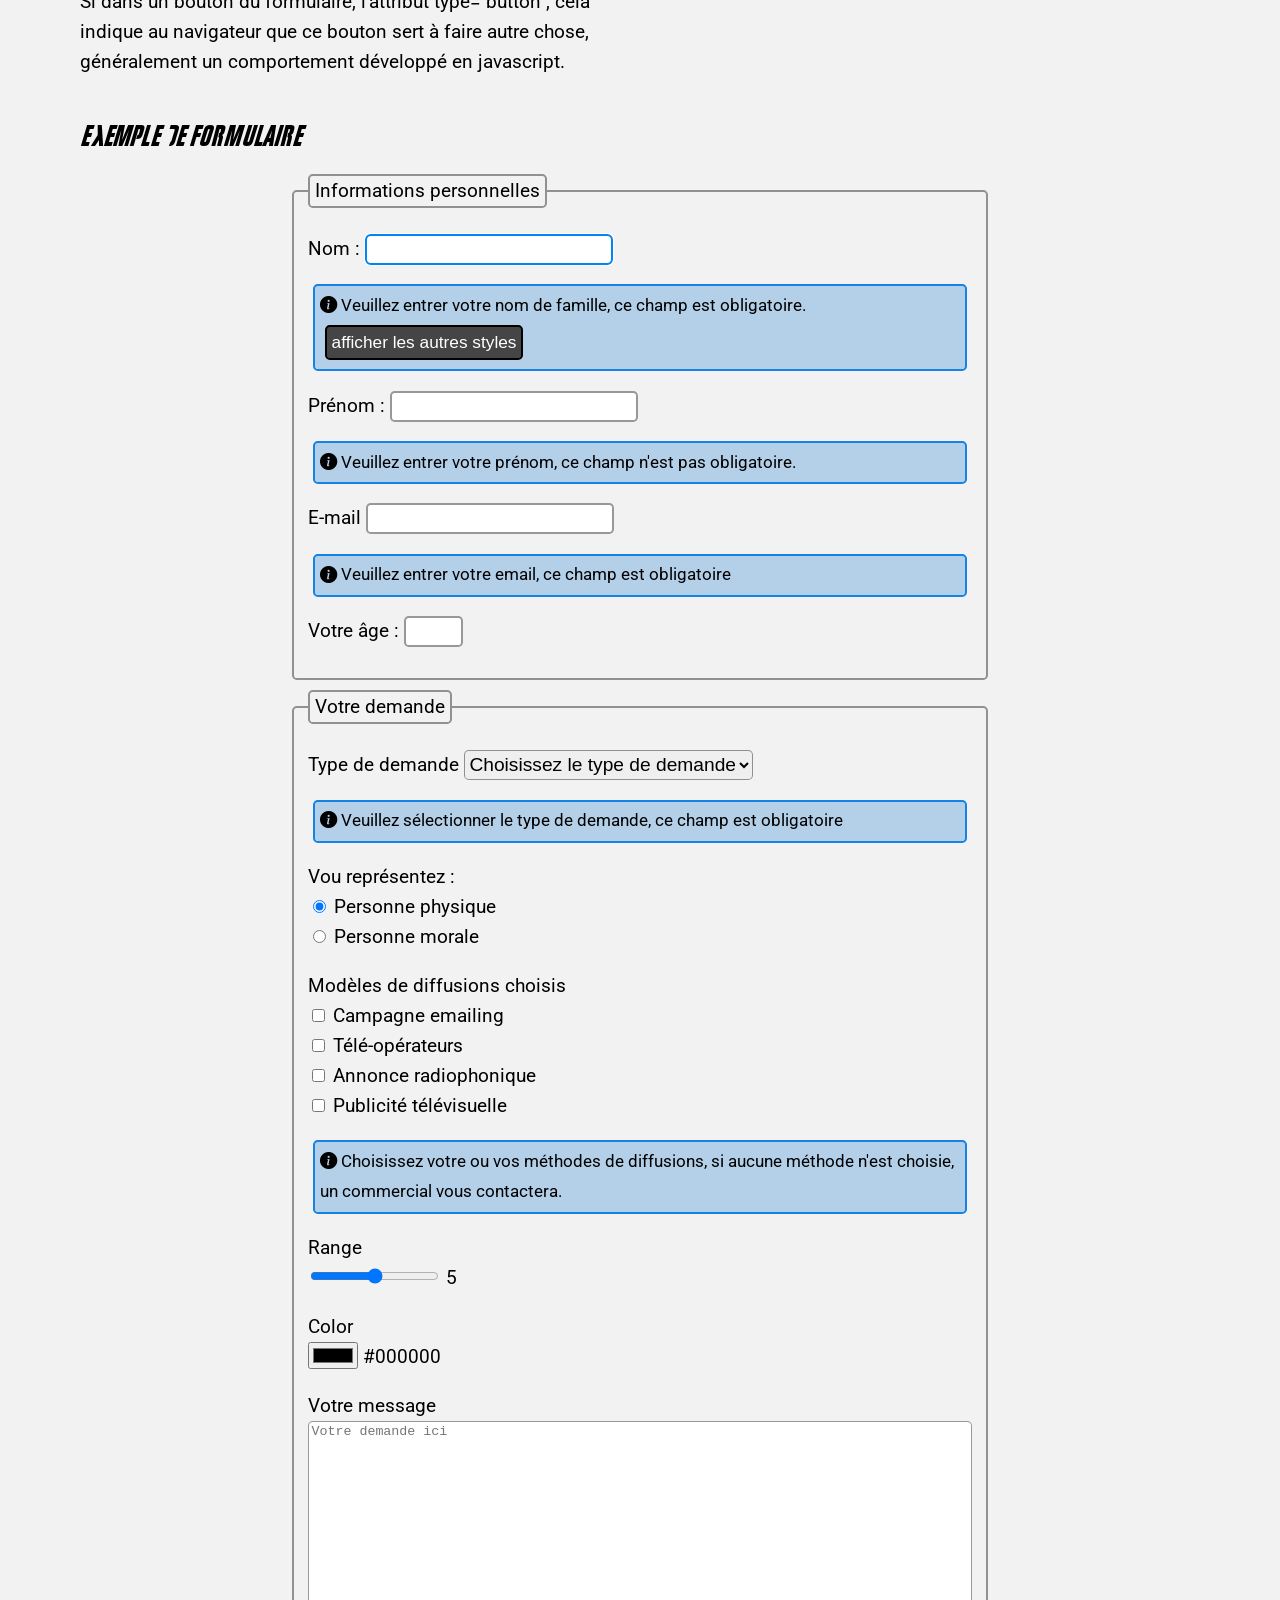
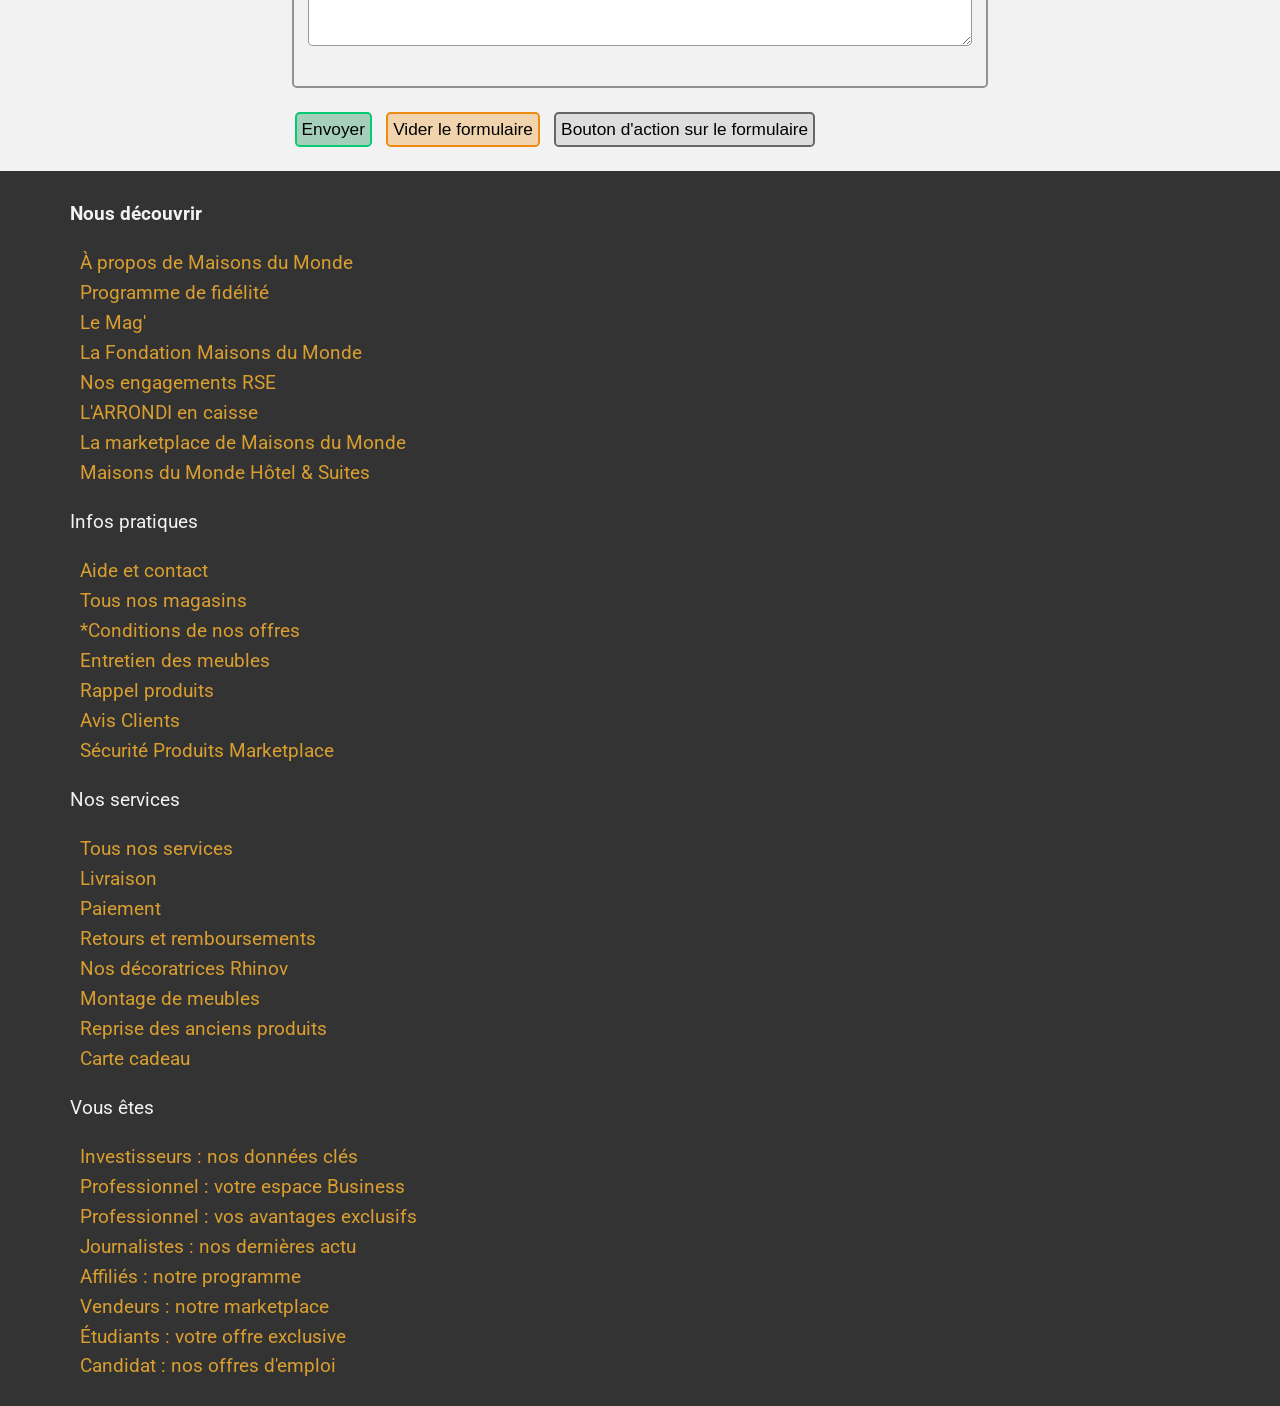
==== commit 4e146107: "positions, retour en haut et font-face customisé" ====
--- a/contact.html
+++ b/contact.html
@@ -139,7 +139,7 @@
                     bouton sert à faire autre chose, généralement un comportement développé en javascript.
                 </p>
             </article>
-            <article>
+            <article class="w-100">
                 <header>
                     <h2 id="exemple-formule">Exemple de formulaire</h2>
                 </header>
@@ -154,7 +154,7 @@
                         </p>
                         <div id="info-nom" class="message message-info">
                             Veuillez entrer votre nom de famille, ce champ est obligatoire.
-                            <button type="button" onclick="toggleHidden('messageStyles')" class="btn btn-info">afficher les autres styles</button>
+                            <button type="button" onclick="toggleHidden('messageStyles')" class="btn btn-dark">afficher les autres styles</button>
                         </div>
                         <div class="hidden" id="messageStyles">
                             <div class="message message-success">
@@ -242,6 +242,10 @@
                             <label>Color</label><br />
                             <input type="color" name="color" id="color" min="0" max="10" step="0.5" value="5" onchange="getValue(this, '#colorValue')" /> <span id="colorValue">#000000</span>
                         </p>
+                        <p>
+                            <label for="message">Votre message</label><br />
+                            <textarea name="message" id="message" placeholder="Votre demande ici"></textarea>
+                        </p>
                     </fieldset>
                     <p>
                         <button type="submit" class="btn btn-success">Envoyer</button> 
@@ -314,6 +318,11 @@
             </nav>
         </div>
     </footer>
+    <aside class="go-top">
+        <nav role="navigation">
+            <a href="#top" title="Revenir en haut de la page"><i class="bi bi-arrow-up-square-fill"></i></a>
+        </nav>
+    </aside>
 </body>
 
 </html>
--- a/css/style.css
+++ b/css/style.css
@@ -4,6 +4,7 @@
 les instructions d'import de fichiers CSS doivent IMPÉRATIVEMENT ÊTRE DÉCLARÉES DANS LES PREMIÈRES LIGNE CSS HORS COMMENTAIRE
 */
 @import url("./FIGHTT3.css");
+@import url("./roboto.css");
 @import url("./carousel.css");
 @import url("./grid.css");
 @import url("./form.css");
@@ -28,7 +29,7 @@
 */
 /* le root */
 :root {
-  font-family: Arial, Helvetica, sans-serif;
+  font-family: "Roboto", Arial, Helvetica, sans-serif;
   --font-size: 1.2rem;
   font-size: var(--font-size);
   --gutter: 0.5rem;
@@ -243,6 +244,34 @@
   color: var(--dark-color);
 }
 
+.btn:hover,
+.btn:focus,
+.btn:focus-visible{
+  cursor: pointer;
+  opacity: 0.8;
+}
+
+.w-100{
+  width: 100%;
+}
+
+.go-top{
+  position: fixed;
+  bottom: calc(var(--gutter) / 2);
+  right: calc(var(--gutter) / 2);
+  opacity: 0.75;
+  font-size: 2rem;
+}
+
+.go-top:hover{
+  opacity: 1;
+}
+
+.go-top a:hover,
+.go-top a:focus,
+.go-top a:focus-visible{
+  outline: none;
+}
 
 /* déclarations de structure */
 
@@ -265,6 +294,10 @@
 
 body > nav {
   background-color: var(--header-bg-color);
+  position: sticky;
+  top: 0;
+  left: 0;
+  z-index: 100;
 }
 
 body > nav ul {
@@ -372,4 +405,4 @@
   main article {
     width: calc(100% / 3);
   }
-}
+}
